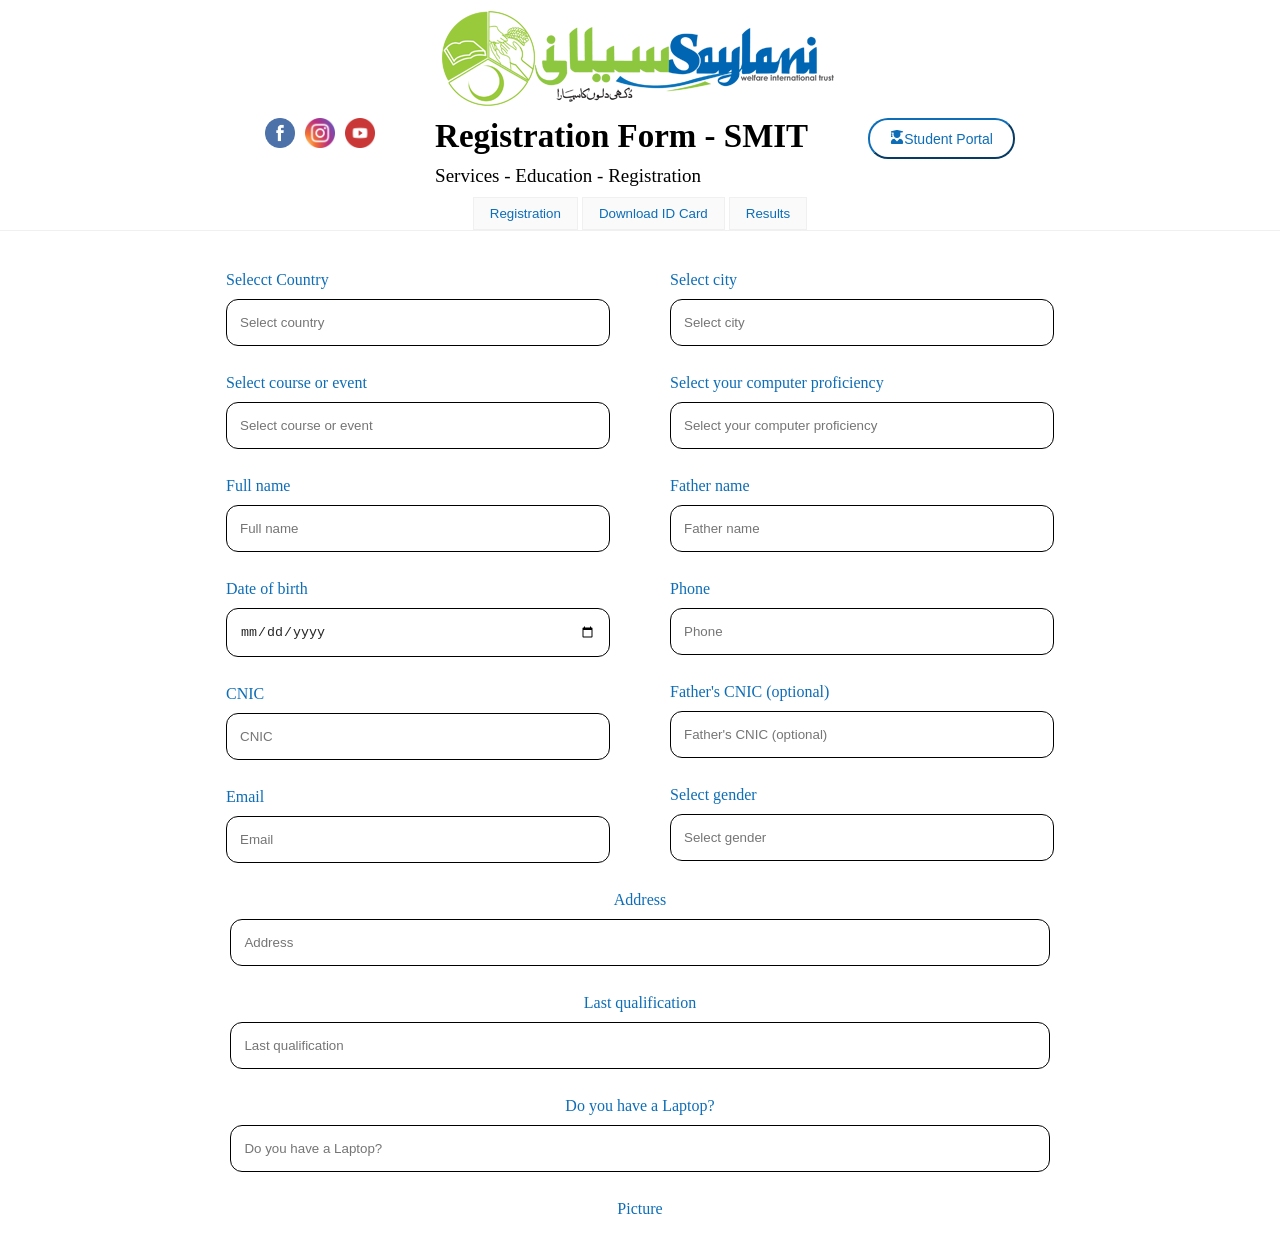
==== HTML/Ass#4(Saylani form)/index.html @ 8385354c "workng form" ====
<!DOCTYPE html>
<html lang="en">
<head>
    <meta charset="UTF-8">
    <meta name="viewport" content="width=device-width, initial-scale=1.0">
    <link rel="stylesheet" href="style.css">
    <title>Document</title>
</head>
<body>

    <section class="sec">
        <div class="content_form">
            <img src="logo.22bf709605809177256c.png">
        </div>
        <div class="row">
            <div class="navi">
                <img src="facebook.png">
                <img src="insta.png" alt="">
                <img src="youtube.png" alt="">
            </div>
            <div class="heading">
                <h1>Registration Form - SMIT</h1>
                <p>Services - Education - Registration</p>
            </div>
            <div class="main_btn">
                <button><svg stroke="currentColor" fill="currentColor" stroke-width="0" viewBox="0 0 448 512" height="1em" width="1em" xmlns="http://www.w3.org/2000/svg"><path d="M319.4 320.6L224 416l-95.4-95.4C57.1 323.7 0 382.2 0 454.4v9.6c0 26.5 21.5 48 48 48h352c26.5 0 48-21.5 48-48v-9.6c0-72.2-57.1-130.7-128.6-133.8zM13.6 79.8l6.4 1.5v58.4c-7 4.2-12 11.5-12 20.3 0 8.4 4.6 15.4 11.1 19.7L3.5 242c-1.7 6.9 2.1 14 7.6 14h41.8c5.5 0 9.3-7.1 7.6-14l-15.6-62.3C51.4 175.4 56 168.4 56 160c0-8.8-5-16.1-12-20.3V87.1l66 15.9c-8.6 17.2-14 36.4-14 57 0 70.7 57.3 128 128 128s128-57.3 128-128c0-20.6-5.3-39.8-14-57l96.3-23.2c18.2-4.4 18.2-27.1 0-31.5l-190.4-46c-13-3.1-26.7-3.1-39.7 0L13.6 48.2c-18.1 4.4-18.1 27.2 0 31.6z"></path></svg>Student Portal</button>
            </div>
        </div>
        <div class="btns">
            <button>Registration</button>
            <button>Download ID Card</button>
            <button>Results</button>
        </div>
        <form action="">
            <div class="row">
                <div class="col-6">
                    <label for="country">Selecct Country</label><br>
                    <input type="text" id="country" placeholder="Select country"><br><br>
                    
                    <label for="course">Select course or event</label><br>
                    <input type="text" id="course" placeholder="Select course or event"><br><br>

                    <label for="name">Full name</label><br>
                    <input type="text" placeholder="Full name"><br><br>

                    <label for="date">Date of birth</label><br>
                    <input type="date" id="date" placeholder="Date of birth"><br><br>
    
                    <label for="CNIC">CNIC</label><br>
                    <input type="number" id="CNIC" placeholder="CNIC"><br><br>

                    <label for="email">Email</label><br>
                    <input type="email" id="email" placeholder="Email"><br><br>
                </div>
                <div class="col-6">
                    <label for="city">Select city</label><br>
                    <input type="text" id="city" placeholder="Select city"> <br><br>
        
                    <label for="pro">Select your computer proficiency</label><br>
                    <input type="text" id="pro" placeholder="Select your computer proficiency"> <br><br>
        
                    <label for="fname">Father name</label><br>
                    <input type="text" id="fname" placeholder="Father name"> <br><br>
        
                    <label for="phone">Phone</label><br>
                    <input type="number" id="phone" placeholder="Phone"><br><br>
                    
                    <label for="fCNIC">Father's CNIC (optional)</label><br>
                    <input type="number" id="fCNIC" placeholder="Father's CNIC (optional)"><br><br>
        
                    <label for="gender">Select gender</label><br>
                    <input type="text" id="gender" placeholder="Select gender"><br><br>
                </div>
            </div>
            <label for="address">Address</label><br>
            <input type="text" class="inn" id="address" placeholder="Address"> <br><br>

            <label for="lst">Last qualification</label><br>
            <input type="text" class="inn" id="lst" placeholder="Last qualification"><br><br>
            
            <label for="laptop">Do you have a Laptop?</label><br>
            <input type="text" class="inn" id="laptop" placeholder="Do you have a Laptop?"><br><br>

            <label for="pic">Picture</label>
        </form>
    </section>
    
</body>
</html>
---- HTML/Ass#4(Saylani form)/style.css ----
*{
    margin: 0;
    padding: 0;
    box-sizing: border-box;
}

.navi img {
    width: 30px;
}

.sec{
    text-align: center;
}

.row {
    display: flex;
    justify-content: center;
    align-items: flex-start;
    gap: 60px;
    text-align: left;
}   

.navi {
    display: flex;
    gap: 10px;
}

.main_btn button {
    padding: 10px 20px;
    background-color: white;
    border-color: #0d6db7;
    border-radius: 20px;
    color: #0d6db7;
    font-size: 14px !important;
    outline: none;
}

.heading h1 {
    font-size: 33px;
}

.heading p {
    font-size: 19px;
    padding: 10px 0;
}

.btns button{
    background: #fafafa;
    border: 1px solid #f0f0f0;
    margin: 0;
    padding: 8px 16px;
    color: #0d6db7;
}

.btns {
    border-bottom: 1px solid rgb(240, 240, 240, 1);
}

form {
    margin: 40px 0;
}

input {
    padding: 15px 13px;
    margin: 10px 0;
    width: 100%;
    border-radius: 12px;
    outline: none;
    border: 1px solid black;
    color: rgb(0, 0, 0, 0.85);
}

.col-6 {
    width: 30%;
}

label{
    color: #0d6db7;
}

.inn {
    width: 64%;
}
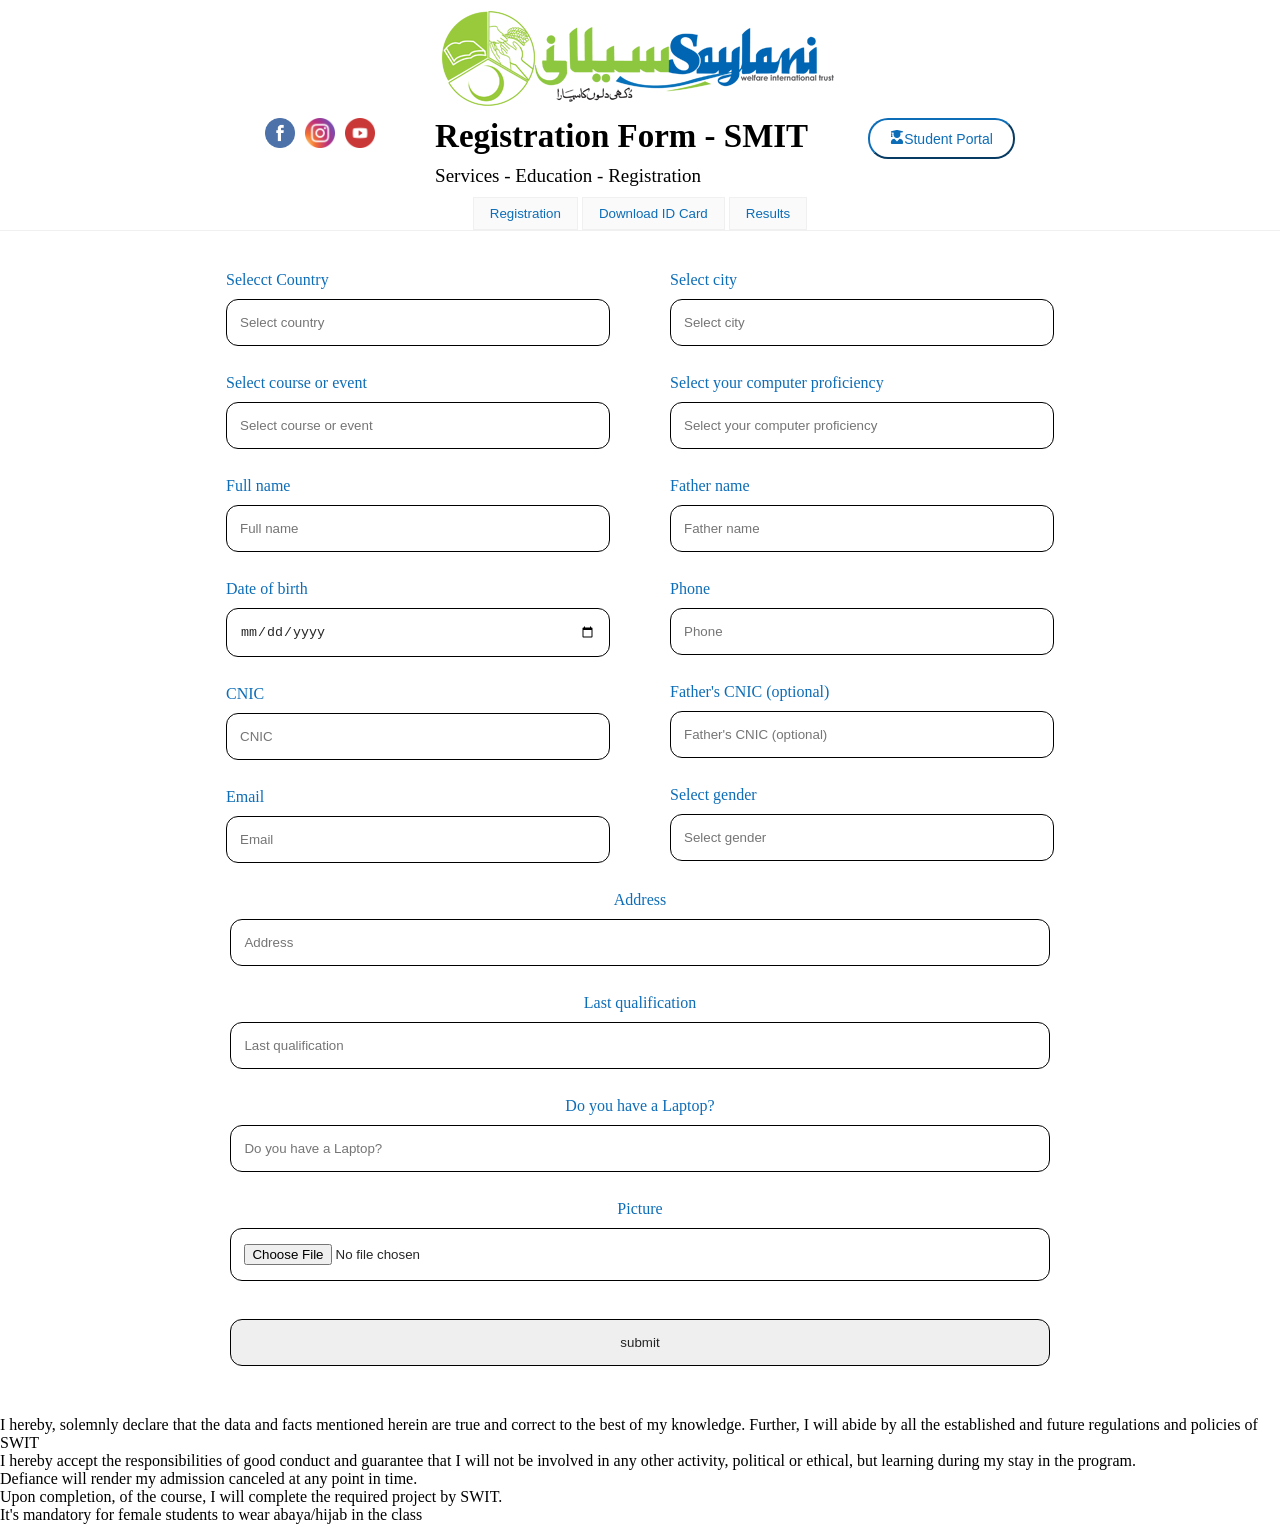
==== commit 59828d42: "form done" ====
--- a/HTML/Ass#4(Saylani form)/index.html
+++ b/HTML/Ass#4(Saylani form)/index.html
@@ -81,8 +81,17 @@
             <label for="laptop">Do you have a Laptop?</label><br>
             <input type="text" class="inn" id="laptop" placeholder="Do you have a Laptop?"><br><br>
 
-            <label for="pic">Picture</label>
+            <label for="pic">Picture</label><br>
+            <input type="file" class="inn" value="+Upload"><br><br>
+            <input type="submit" class="inn" value="submit">
         </form>
+        <ol type="1">
+            <li>I hereby, solemnly declare that the data and facts mentioned herein are true and correct to the best of my knowledge. Further, I will abide by all the established and future regulations and policies of SWIT</li>
+            <li>I hereby accept the responsibilities of good conduct and guarantee that I will not be involved in any other activity, political or ethical, but learning during my stay in the program.</li>
+            <li>Defiance will render my admission canceled at any point in time.</li>
+            <li>Upon completion, of the course, I will complete the required project by SWIT.</li>
+            <li>It's mandatory for female students to wear abaya/hijab in the class</li>
+        </ol>
     </section>
     
 </body>
--- a/HTML/Ass#4(Saylani form)/style.css
+++ b/HTML/Ass#4(Saylani form)/style.css
@@ -80,4 +80,8 @@
 
 .inn {
     width: 64%;
+}
+
+ol li{
+    text-align: initial;
 }
